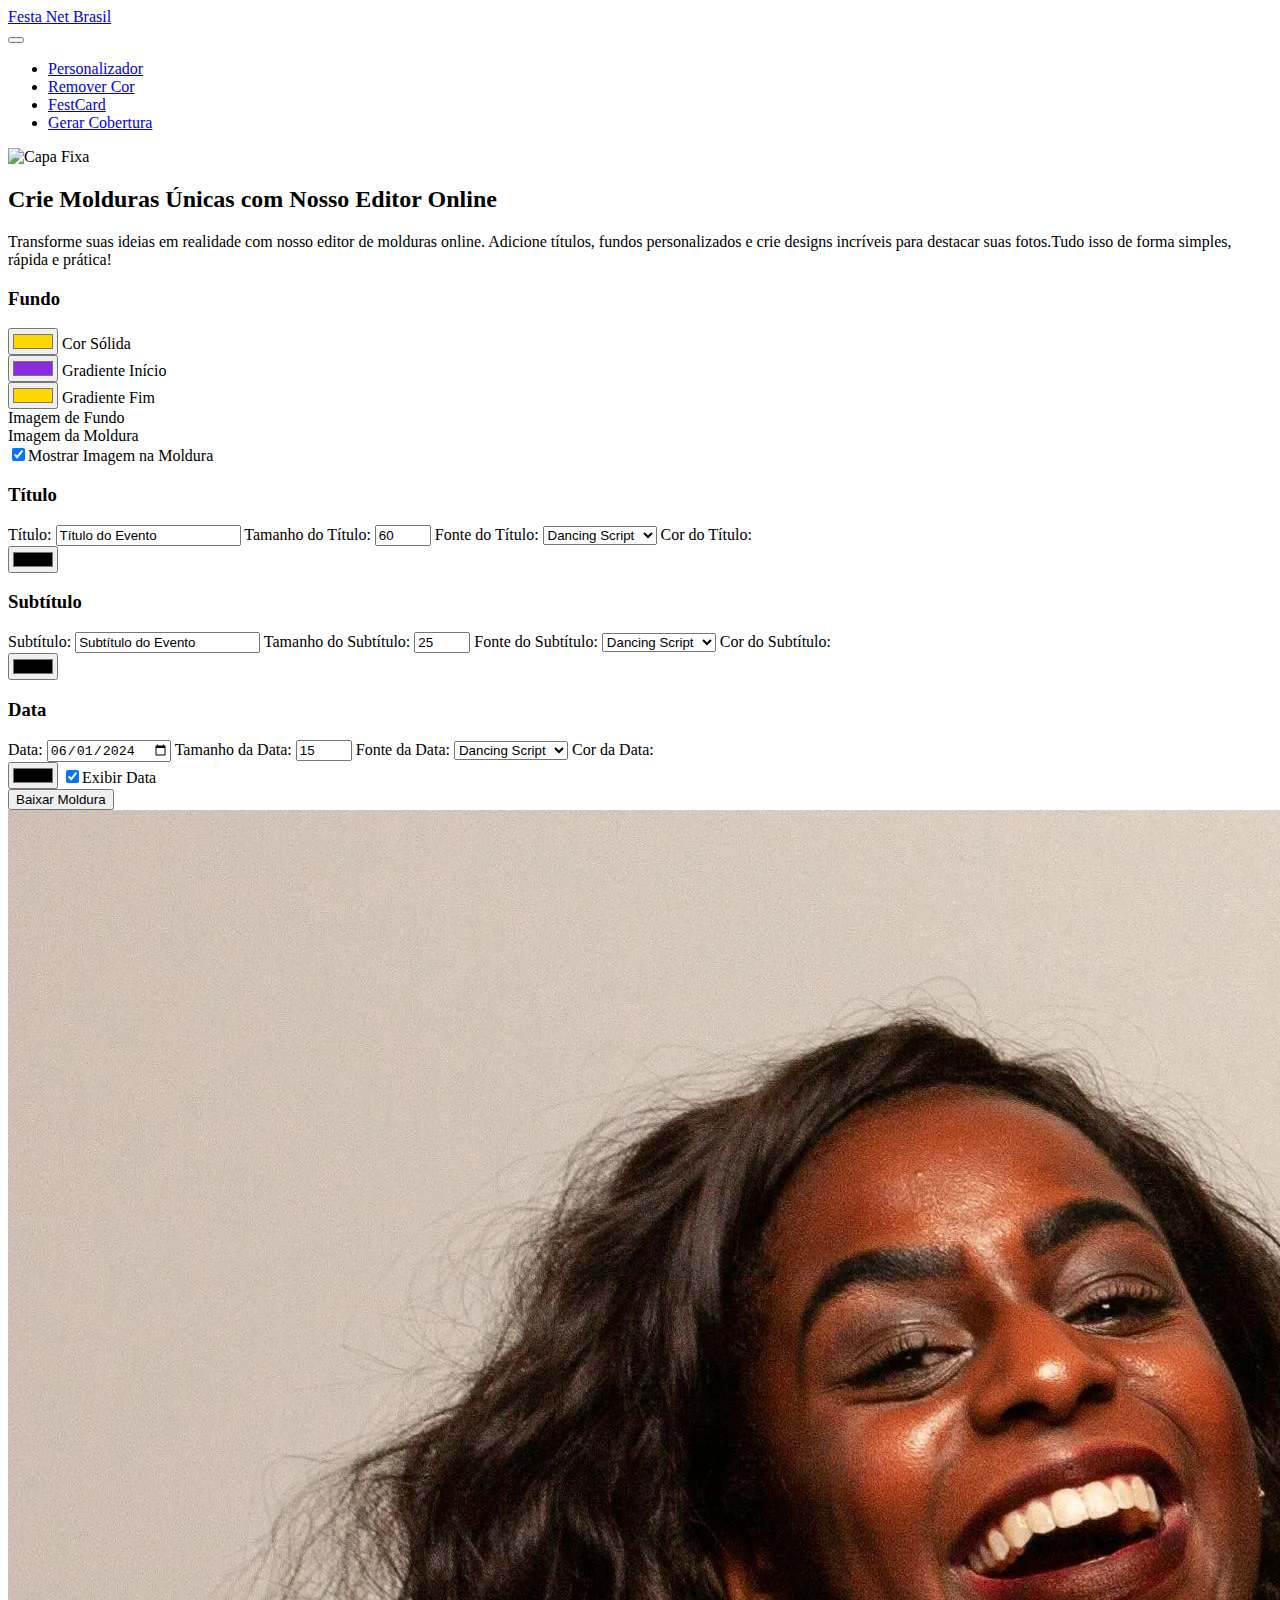
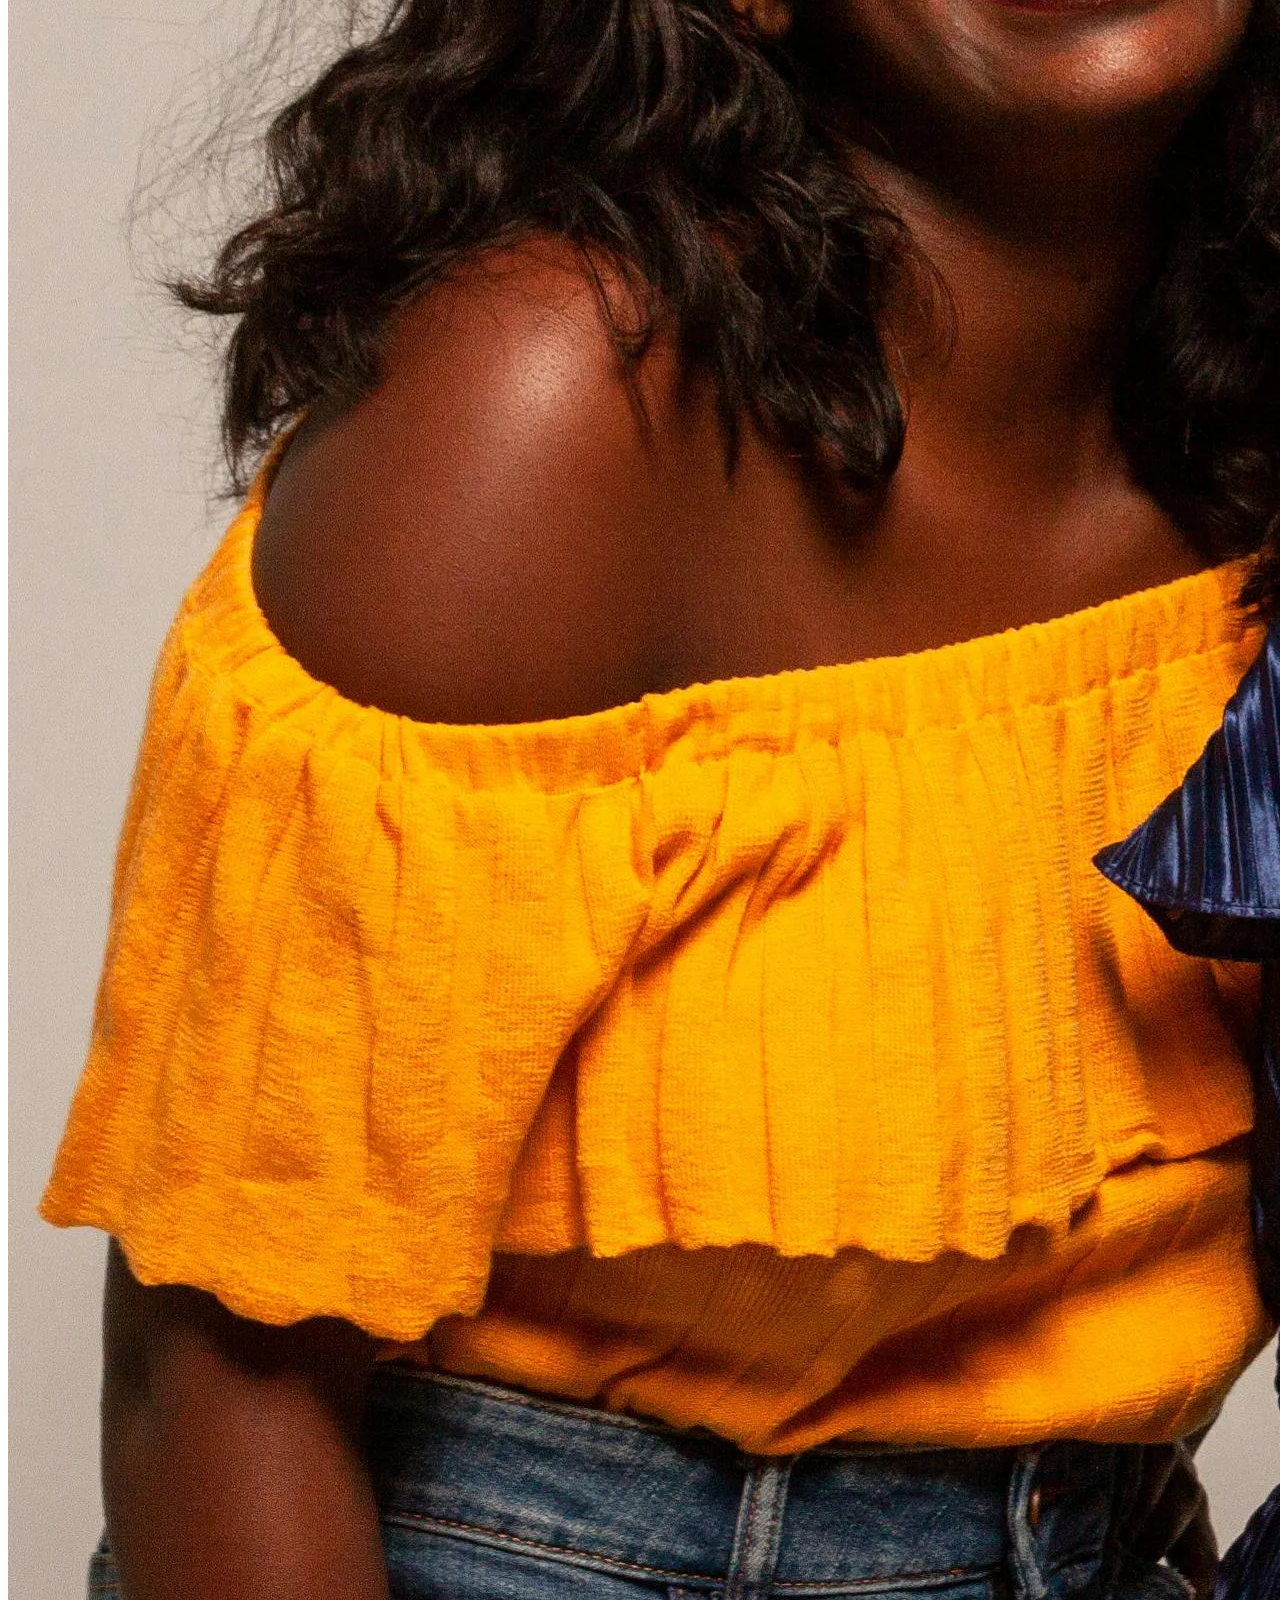
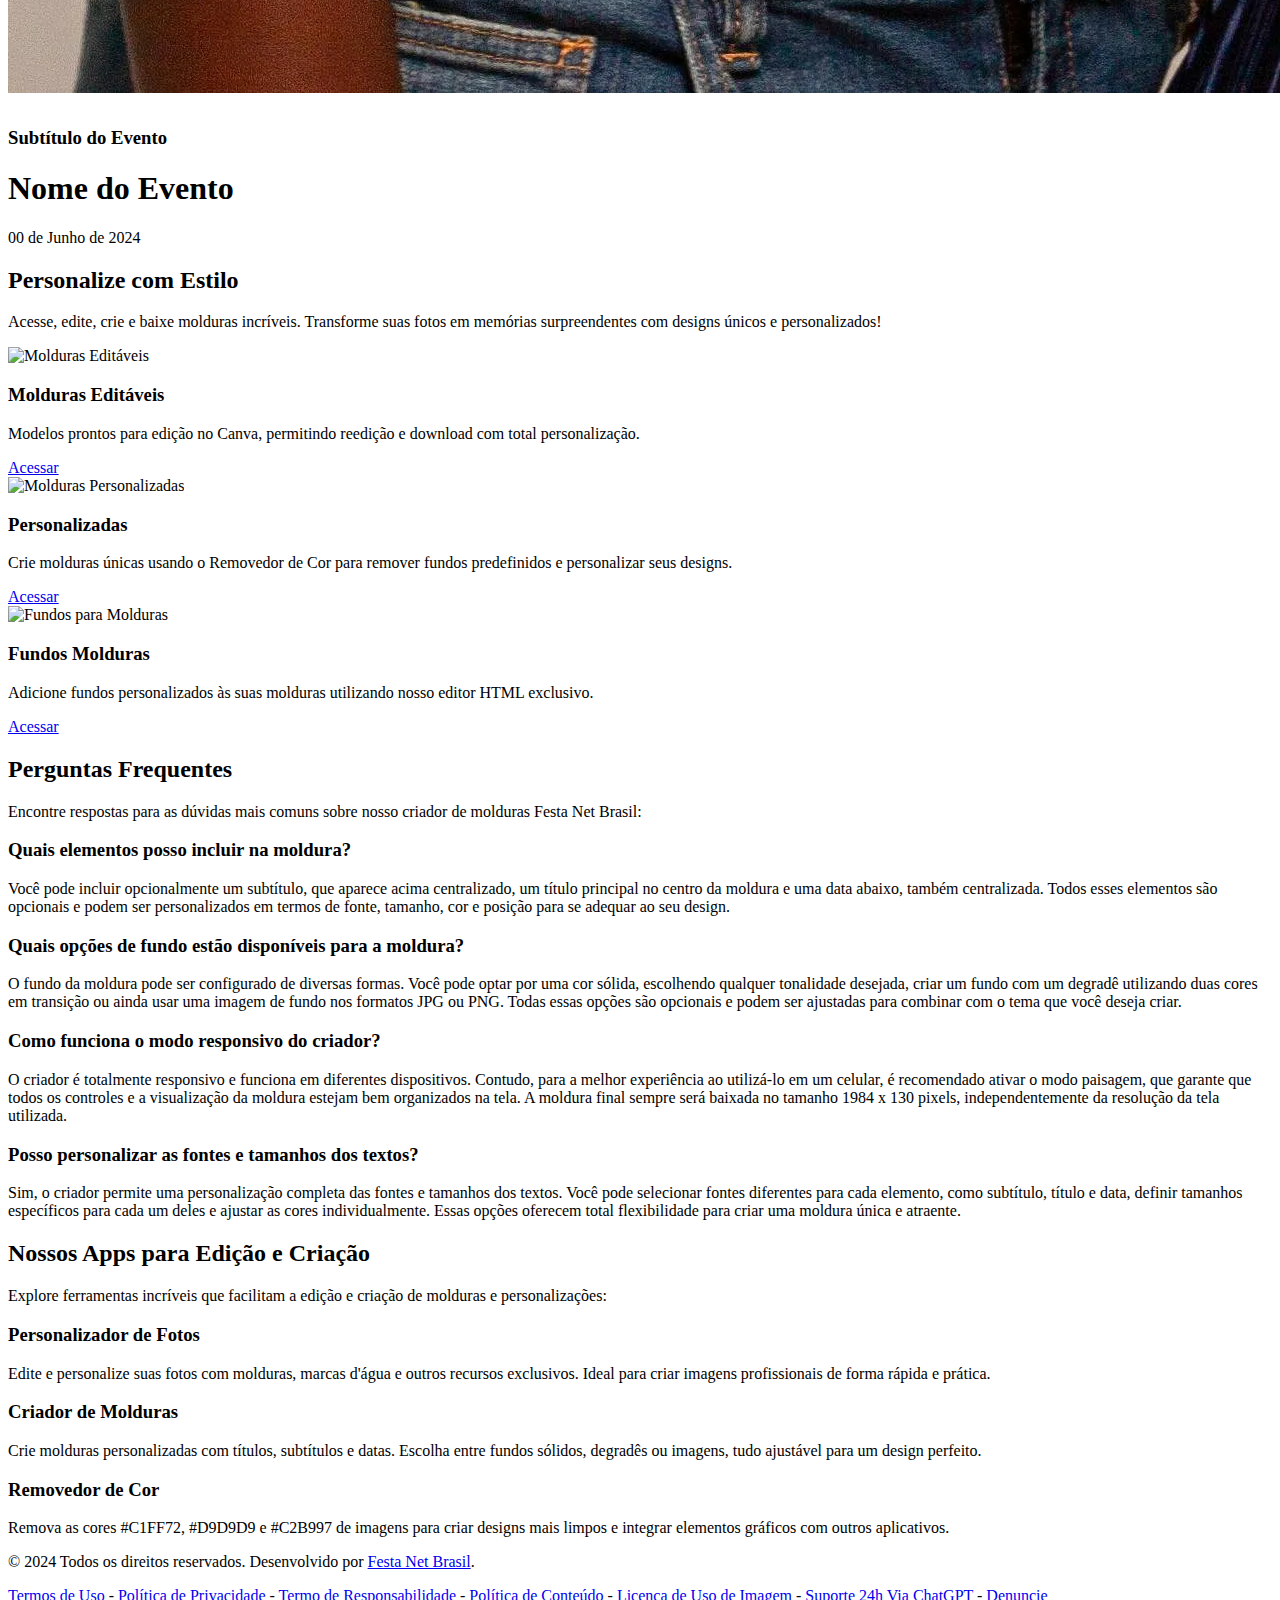
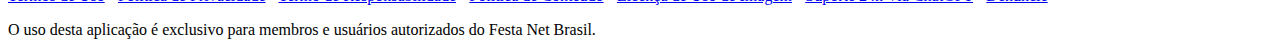
==== edit.html @ 69172cc8 "Add files via upload" ====
<!DOCTYPE html>
<html lang="en">
<head>
    <meta charset="UTF-8">
    <meta name="viewport" content="width=device-width, initial-scale=1">
    <title>Festa Net Brasil</title>
    
    <!-- Estilos Gerais e Globais -->
    <link rel="stylesheet" href="css/capafixa.css">
    <link rel="stylesheet" href="css/footer.css">
    <link rel="stylesheet" href="css/layout.css">
    <link rel="stylesheet" href="css/main.css">
    <link rel="stylesheet" href="css/navigation.css">
    <link rel="stylesheet" href="css/typography.css">
    <link rel="stylesheet" href="css/moldura.css">
    <link rel="stylesheet" href="css/controles.css">
    <link rel="stylesheet" href="css/coluna1.css">
    <link rel="stylesheet" href="css/coluna2-3.css">
    <link rel="stylesheet" href="css/imagem-nativa.css">
    <link rel="stylesheet" href="css/faq.css">
    <link rel="stylesheet" href="css/services.css">
    <link rel="stylesheet" href="css/special-offers.css">

    <!-- Importação das Fontes do Google Fonts -->
    <link href="https://fonts.googleapis.com/css2?family=Alex+Brush&family=Dancing+Script&family=Parisienne&family=Satisfy&display=swap" rel="stylesheet">

    <!-- Biblioteca de Lightbox -->
    <link rel="stylesheet" href="https://cdnjs.cloudflare.com/ajax/libs/lightbox2/2.11.3/css/lightbox.min.css">
</head>
<body>
    
    <!-- Navegação -->
    <section class="navigation">
        <div class="navigation-container">
            <div class="site-logo">
                <a href="https://www.festa.net.br/">Festa Net Brasil</a>
            </div>
            <button class="menu-toggle" aria-label="Abrir Menu">
                <span></span>
                <span></span>
                <span></span>
            </button>
            <nav class="menu-links">
                <ul>
                    <li><a href="./index.html">Personalizador</a></li>
                    <li><a href="./removedor.html">Remover Cor</a></li>
                    <li><a href="https://sou.festa.net.br/festcard" target="_blank">FestCard</a></li>
                    <li><a href="https://www.festa.net.br/p/verificador-de-senha.html?page=gerador" target="_blank">Gerar Cobertura</a></li>
                </ul>
            </nav>
        </div>
    </section>

    <!-- Capa Fixa -->
    <header class="header-capa">
        <img src="https://i.ibb.co/drd9JrK/fa-120525279.webp" alt="Capa Fixa">
    </header>

    <section class="special-offers">
        <div class="special-offers-header">
            <h2>Crie Molduras Únicas com Nosso Editor Online</h2>
            <p>Transforme suas ideias em realidade com nosso editor de molduras online. Adicione títulos, fundos personalizados e crie designs incríveis para destacar suas fotos.Tudo isso de forma simples, rápida e prática!</p>
        </div>

    <div class="controls-panel">
        <!-- Coluna Fundo -->
        <div class="column">
            <h3>Fundo</h3>
            <!-- Cor Sólida -->
            <div class="color-preview-container">
                <div id="solid-color-preview" class="color-preview"></div>
                <input type="color" id="solid-color" name="solid-color" value="#FFD700">
                <label for="solid-color">Cor Sólida</label>
            </div>
    
            <!-- Gradiente Início -->
            <div class="color-preview-container">
                <div class="color-preview" id="gradient-start-preview" title="Gradiente Início"></div>
                <input type="color" id="gradient-start" name="gradient-start" value="#8A2BE2">
                <label for="gradient-start">Gradiente Início</label>
            </div>
    
            <!-- Gradiente Fim -->
            <div class="color-preview-container">
                <div class="color-preview" id="gradient-end-preview" title="Gradiente Fim"></div>
                <input type="color" id="gradient-end" name="gradient-end" value="#FFD700">
                <label for="gradient-end">Gradiente Fim</label>
            </div>
    
            <!-- Imagem de Fundo -->
            <div class="color-preview-container">
                <div class="color-preview" id="image-preview" title="Imagem de Fundo"></div>
                <input type="file" id="upload-image" name="upload-image" accept="image/*" style="display: none;">
                <label for="upload-image">Imagem de Fundo</label>
            </div>

            <!-- Imagem da Moldura -->
            <div class="color-preview-container">
                <div id="native-image-preview" class="color-preview" style="background-image: url('moldura.webp'); background-size: cover;"></div>
                <input type="file" id="upload-native-image" name="upload-native-image" accept="image/*" style="display: none;">
                <label for="upload-native-image">Imagem da Moldura</label>
            </div>

            <!-- Controle para Exibir/Ocultar a Imagem da Moldura -->
            <div class="color-preview-container">
                <label><input type="checkbox" id="toggle-native-image" checked>Mostrar Imagem na Moldura</label>
            </div>
        </div>
    
        <!-- Coluna Título -->
        <div class="column">
            <h3>Título</h3>
            <label for="event-title">Título:</label>
            <input type="text" id="event-title" name="event-title" value="Título do Evento" placeholder="Digite o título">
            <label for="title-font-size">Tamanho do Título:</label>
            <input type="number" id="title-font-size" name="title-font-size" min="12" max="72" value="60">
            <label for="title-font-selector">Fonte do Título:</label>
            <select id="title-font-selector" name="title-font-selector">
                <option value="'Dancing Script', cursive">Dancing Script</option>
                <option value="'Alex Brush', cursive">Alex Brush</option>
                <option value="'Parisienne', cursive">Parisienne</option>
                <option value="'Allura', cursive">Allura</option>
                <option value="'Satisfy', cursive">Satisfy</option>
                <option value="'Montserrat', sans-serif">Montserrat</option>
                <option value="'Poppins', sans-serif">Poppins</option>
                <option value="'Playfair Display', serif">Playfair Display</option>
                <option value="'Oswald', sans-serif">Oswald</option>
                <option value="'Lora', serif">Lora</option>
            </select>
            <label for="title-font-color">Cor do Título:</label>
            <div class="color-preview-container">
                <div id="title-font-color-preview" class="color-preview" style="background-color: #000;"></div>
                <input type="color" id="title-font-color" name="title-font-color" value="#000000">
            </div>
        </div>
        
        <!-- Coluna Subtítulo -->
        <div class="column">
            <h3>Subtítulo</h3>
            <label for="event-subtitle">Subtítulo:</label>
            <input type="text" id="event-subtitle" name="event-subtitle" value="Subtítulo do Evento" placeholder="Digite o subtítulo">
            <label for="subtitle-font-size">Tamanho do Subtítulo:</label>
            <input type="number" id="subtitle-font-size" name="subtitle-font-size" min="12" max="72" value="25">
            <label for="subtitle-font-selector">Fonte do Subtítulo:</label>
            <select id="subtitle-font-selector" name="subtitle-font-selector">
                <option value="'Dancing Script', cursive">Dancing Script</option>
                <option value="'Alex Brush', cursive">Alex Brush</option>
                <option value="'Parisienne', cursive">Parisienne</option>
                <option value="'Allura', cursive">Allura</option>
                <option value="'Satisfy', cursive">Satisfy</option>
                <option value="'Montserrat', sans-serif">Montserrat</option>
                <option value="'Poppins', sans-serif">Poppins</option>
                <option value="'Playfair Display', serif">Playfair Display</option>
                <option value="'Oswald', sans-serif">Oswald</option>
                <option value="'Lora', serif">Lora</option>
            </select>
            <label for="subtitle-font-color">Cor do Subtítulo:</label>
            <div class="color-preview-container">
                <div id="subtitle-font-color-preview" class="color-preview" style="background-color: #000;"></div>
                <input type="color" id="subtitle-font-color" name="subtitle-font-color" value="#000000">
            </div>
        </div>
        
        <!-- Coluna Data -->
        <div class="column">
            <h3>Data</h3>
            <label for="event-date">Data:</label>
            <input type="date" id="event-date" name="event-date" value="2024-06-01">
            <label for="date-font-size">Tamanho da Data:</label>
            <input type="number" id="date-font-size" name="date-font-size" min="12" max="72" value="15">
            <label for="date-font-selector">Fonte da Data:</label>
            <select id="date-font-selector" name="date-font-selector">
                <option value="'Dancing Script', cursive">Dancing Script</option>
                <option value="'Alex Brush', cursive">Alex Brush</option>
                <option value="'Parisienne', cursive">Parisienne</option>
                <option value="'Allura', cursive">Allura</option>
                <option value="'Satisfy', cursive">Satisfy</option>
                <option value="'Montserrat', sans-serif">Montserrat</option>
                <option value="'Poppins', sans-serif">Poppins</option>
                <option value="'Playfair Display', serif">Playfair Display</option>
                <option value="'Oswald', sans-serif">Oswald</option>
                <option value="'Lora', serif">Lora</option>
            </select>
            <label for="date-font-color">Cor da Data:</label>
            <div class="color-preview-container">
                <div id="date-font-color-preview" class="color-preview" style="background-color: #000;"></div>
                <input type="color" id="date-font-color" name="date-font-color" value="#000000">
                <label>
                    <input type="checkbox" id="toggle-date" checked>Exibir Data
                </label>
            </div>
        </div>
    </div>    
        
        <!-- Botão de Download -->
        <div class="download-container">
            <button type="button" id="download-btn">Baixar Moldura</button>
        </div>

        <div class="native-image-container">
            <img src="moldura.webp" alt="Imagem Nativa" class="native-image" id="native-image">
        </div>        
        
        <!-- Parte Inferior: Moldura -->
        <div class="preview-panel" style="margin-top: 30px;">
            <div class="moldura-container">
                <div class="moldura" id="dynamic-moldura">
                    <h3 id="dynamic-subtitle">Subtítulo do Evento</h3>
                    <h1 id="dynamic-title">Nome do Evento</h1>
                    <p id="dynamic-date">00 de Junho de 2024</p>
                </div>
            </div>
        </div>

        <section class="special-offers">
            <div class="special-offers-header">
                <h2>Personalize com Estilo</h2>
                <p>Acesse, edite, crie e baixe molduras incríveis. Transforme suas fotos em memórias surpreendentes com designs únicos e personalizados!</p>
            </div>
            <div class="special-offer-items">
                <div class="special-offer">
                    <img src="https://i.ibb.co/4TyqbZn/fa-170607182.webp" alt="Molduras Editáveis">
                    <h3>Molduras Editáveis</h3>
                    <p>Modelos prontos para edição no Canva, permitindo reedição e download com total personalização.</p>
                    <a href="https://www.canva.com/design/DAGF5m9uFSQ/pjjvFkaHg8hkgKW2sQWOKA/view?utm_content=DAGF5m9uFSQ&utm_campaign=designshare&utm_medium=link&utm_source=publishsharelink&mode=preview" class="offer-button">Acessar</a>
                </div>
                <div class="special-offer">
                    <img src="https://i.ibb.co/YtqgYrv/fa-170611398.webp" alt="Molduras Personalizadas">
                    <h3>Personalizadas</h3>
                    <p>Crie molduras únicas usando o Removedor de Cor para remover fundos predefinidos e personalizar seus designs.</p>
                    <a href="https://www.canva.com/design/DAGK12uewjc/fevHCaWdQnNEx6gf5H85aA/view?utm_content=DAGK12uewjc&utm_campaign=designshare&utm_medium=link&utm_source=publishsharelink&mode=preview" class="offer-button">Acessar</a>
                </div>
                <div class="special-offer">
                    <img src="https://i.ibb.co/SJs0fMt/fa-170614975.webp" alt="Fundos para Molduras">
                    <h3>Fundos Molduras</h3>
                    <p>Adicione fundos personalizados às suas molduras utilizando nosso editor HTML exclusivo.</p>
                    <a href="https://www.canva.com/design/DAGX3izfKsM/8Q1SQljg3qsm9F-Y11OkKQ/view?utm_content=DAGX3izfKsM&utm_campaign=designshare&utm_medium=link&utm_source=publishsharelink&mode=preview" class="offer-button">Acessar</a>
                </div>
            </div>
        </section>                

        <div class="faq-section">
            <section class="faq">
                <div class="faq-header">
                    <h2>Perguntas Frequentes</h2>
                    <p>Encontre respostas para as dúvidas mais comuns sobre nosso criador de molduras Festa Net Brasil:</p>
                </div>
                <div class="faq-items">
                    <div class="faq-item">
                        <h3>Quais elementos posso incluir na moldura?</h3>
                        <p>Você pode incluir opcionalmente um subtítulo, que aparece acima centralizado, um título principal no centro da moldura e uma data abaixo, também centralizada. Todos esses elementos são opcionais e podem ser personalizados em termos de fonte, tamanho, cor e posição para se adequar ao seu design.</p>
                    </div>
                    <div class="faq-item">
                        <h3>Quais opções de fundo estão disponíveis para a moldura?</h3>
                        <p>O fundo da moldura pode ser configurado de diversas formas. Você pode optar por uma cor sólida, escolhendo qualquer tonalidade desejada, criar um fundo com um degradê utilizando duas cores em transição ou ainda usar uma imagem de fundo nos formatos JPG ou PNG. Todas essas opções são opcionais e podem ser ajustadas para combinar com o tema que você deseja criar.</p>
                    </div>
                    <div class="faq-item">
                        <h3>Como funciona o modo responsivo do criador?</h3>
                        <p>O criador é totalmente responsivo e funciona em diferentes dispositivos. Contudo, para a melhor experiência ao utilizá-lo em um celular, é recomendado ativar o modo paisagem, que garante que todos os controles e a visualização da moldura estejam bem organizados na tela. A moldura final sempre será baixada no tamanho 1984 x 130 pixels, independentemente da resolução da tela utilizada.</p>
                    </div>
                    <div class="faq-item">
                        <h3>Posso personalizar as fontes e tamanhos dos textos?</h3>
                        <p>Sim, o criador permite uma personalização completa das fontes e tamanhos dos textos. Você pode selecionar fontes diferentes para cada elemento, como subtítulo, título e data, definir tamanhos específicos para cada um deles e ajustar as cores individualmente. Essas opções oferecem total flexibilidade para criar uma moldura única e atraente.</p>
                    </div>
                </div>
            </section>
        </div>
        
        <div class="services-section">
            <section class="services">
                <div class="services-header">
                    <h2>Nossos Apps para Edição e Criação</h2>
                    <p>Explore ferramentas incríveis que facilitam a edição e criação de molduras e personalizações:</p>
                </div>
                <div class="service-items">
                    <div class="service">
                        <h3>Personalizador de Fotos</h3>
                        <p>Edite e personalize suas fotos com molduras, marcas d'água e outros recursos exclusivos. Ideal para criar imagens profissionais de forma rápida e prática.</p>
                    </div>
                    <div class="service">
                        <h3>Criador de Molduras</h3>
                        <p>Crie molduras personalizadas com títulos, subtítulos e datas. Escolha entre fundos sólidos, degradês ou imagens, tudo ajustável para um design perfeito.</p>
                    </div>
                    <div class="service">
                        <h3>Removedor de Cor</h3>
                        <p>Remova as cores #C1FF72, #D9D9D9 e #C2B997 de imagens para criar designs mais limpos e integrar elementos gráficos com outros aplicativos.</p>
                    </div>
                </div>
            </section>
        </div>
    
    <!-- Rodapé -->
    <footer>
        <p>&copy; 2024 Todos os direitos reservados. Desenvolvido por <a href="https://www.festa.net.br/">Festa Net Brasil</a>.</p>
        <p>
            <a href="https://www.festa.net.br/p/termos-de-uso-festa-net-brasil.html">Termos de Uso</a> - 
            <a href="https://www.festa.net.br/p/politica-de-privacidade-festa-net-brasil.html">Política de Privacidade</a> - 
            <a href="https://www.festa.net.br/p/termo-de-responsabilidade-postagens-de.html">Termo de Responsabilidade</a> - 
            <a href="https://www.festa.net.br/p/politica-de-conteudo-da-festa-net-brasil.html">Política de Conteúdo</a> - 
            <a href="https://www.festa.net.br/p/licenca-de-uso-de-imagem-festa-net.html">Licença de Uso de Imagem</a> - 
            <a href="https://chatgpt.com/g/g-glbFicnV7-suporte-festa-net-brasil">Suporte 24h Via ChatGPT</a> - 
            <a href="https://sou.festa.net.br/denuncie">Denuncie</a>
        </p>
        <p>O uso desta aplicação é exclusivo para membros e usuários autorizados do Festa Net Brasil.</p>
    </footer>
    
    <!-- Scripts -->
    <script src="https://cdnjs.cloudflare.com/ajax/libs/html2canvas/1.4.1/html2canvas.min.js"></script>
    <script src="https://cdnjs.cloudflare.com/ajax/libs/lightbox2/2.11.3/js/lightbox-plus-jquery.min.js"></script>
    <script src="js/navigation.js" defer></script>
    <script src="js/session-manager.js" defer></script>
    <script src="js/coluna1-controls.js" defer></script>
    <script src="js/coluna2-3-controls.js" defer></script>
    <script src="js/faq.js"></script>
</body>
</html>
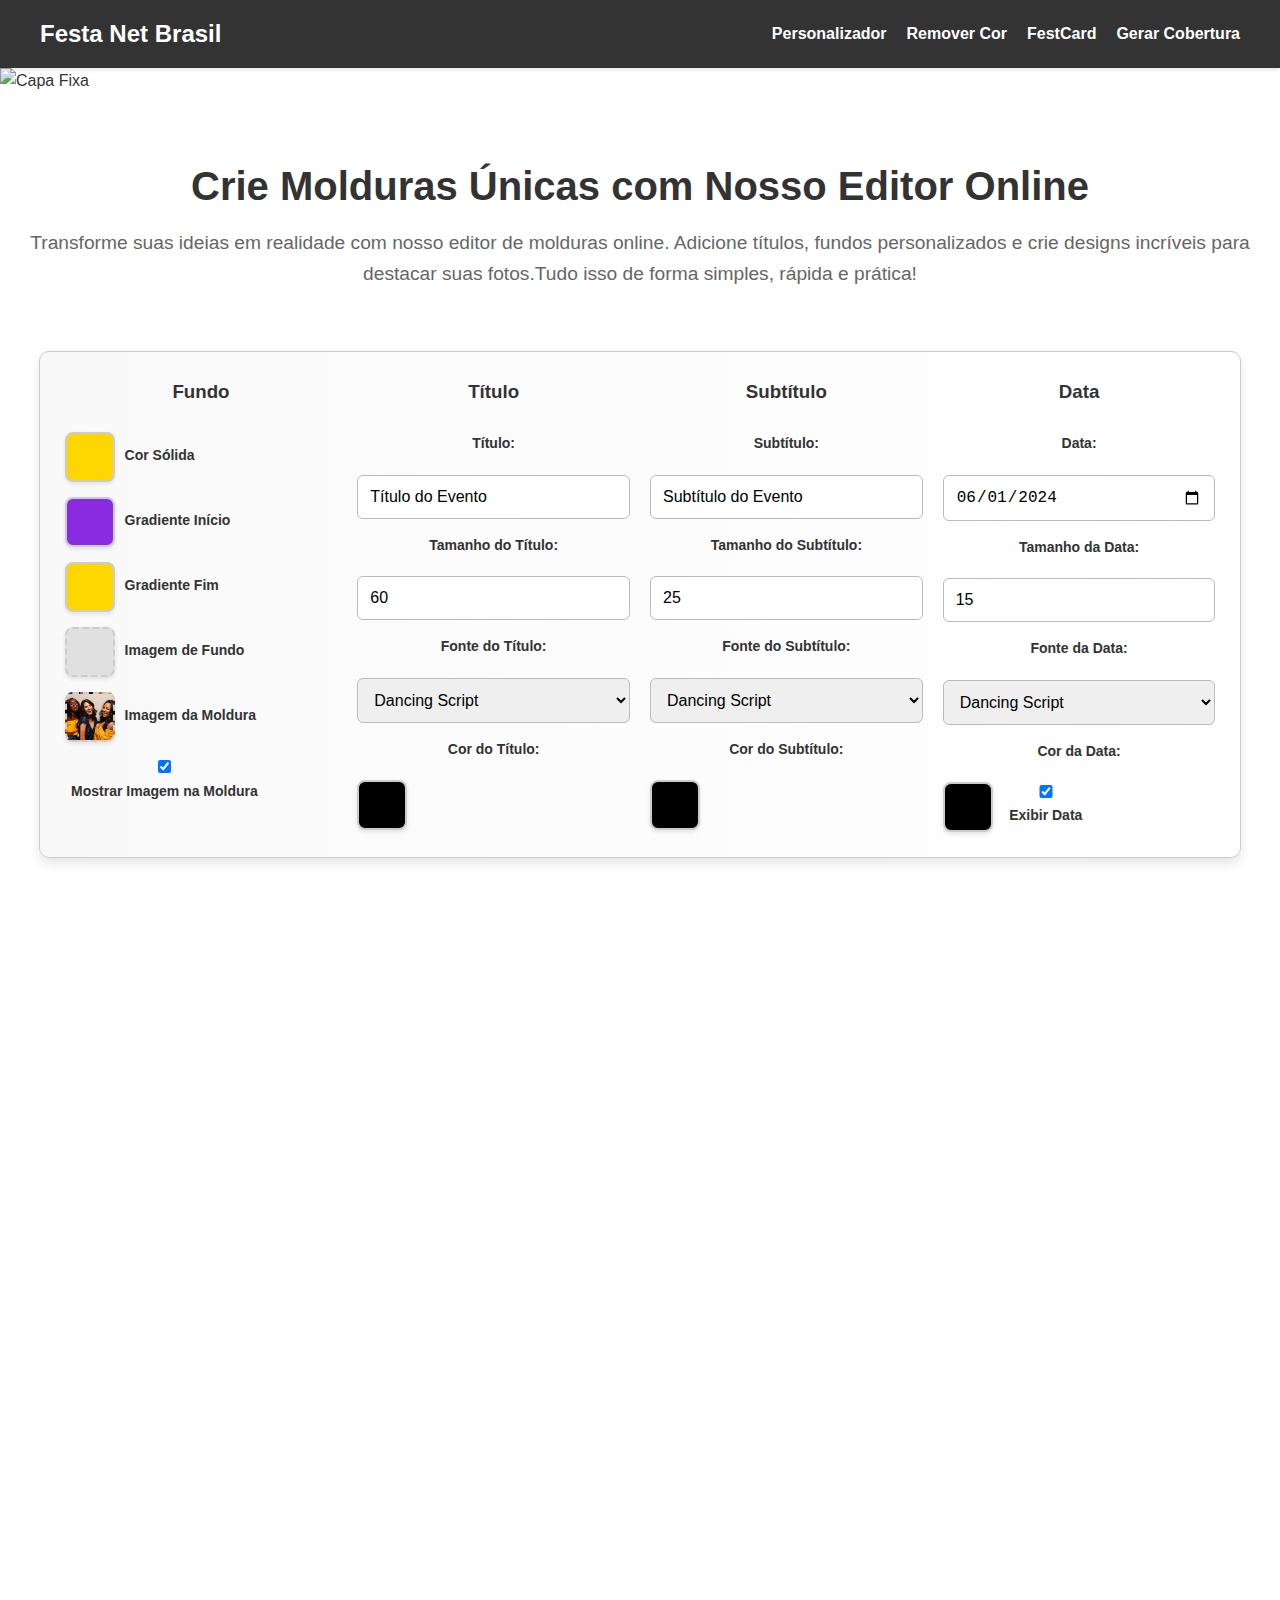
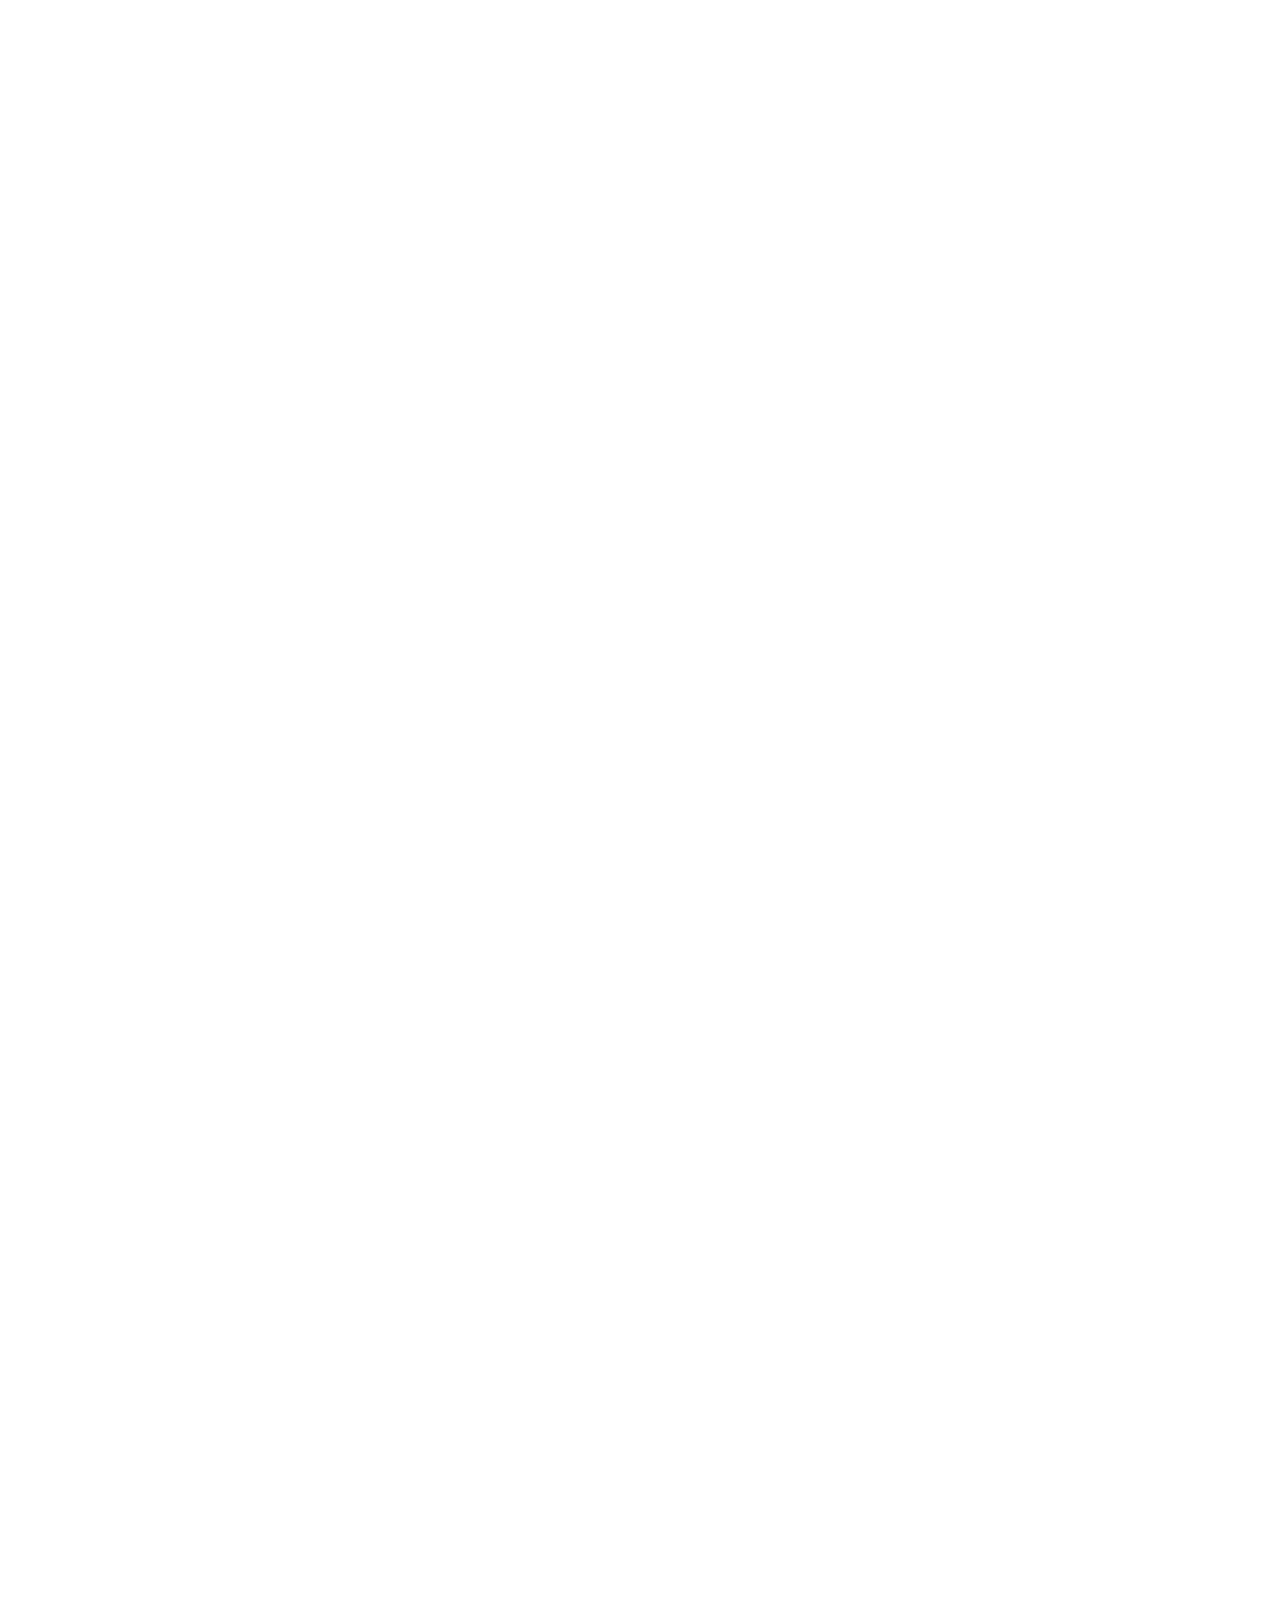
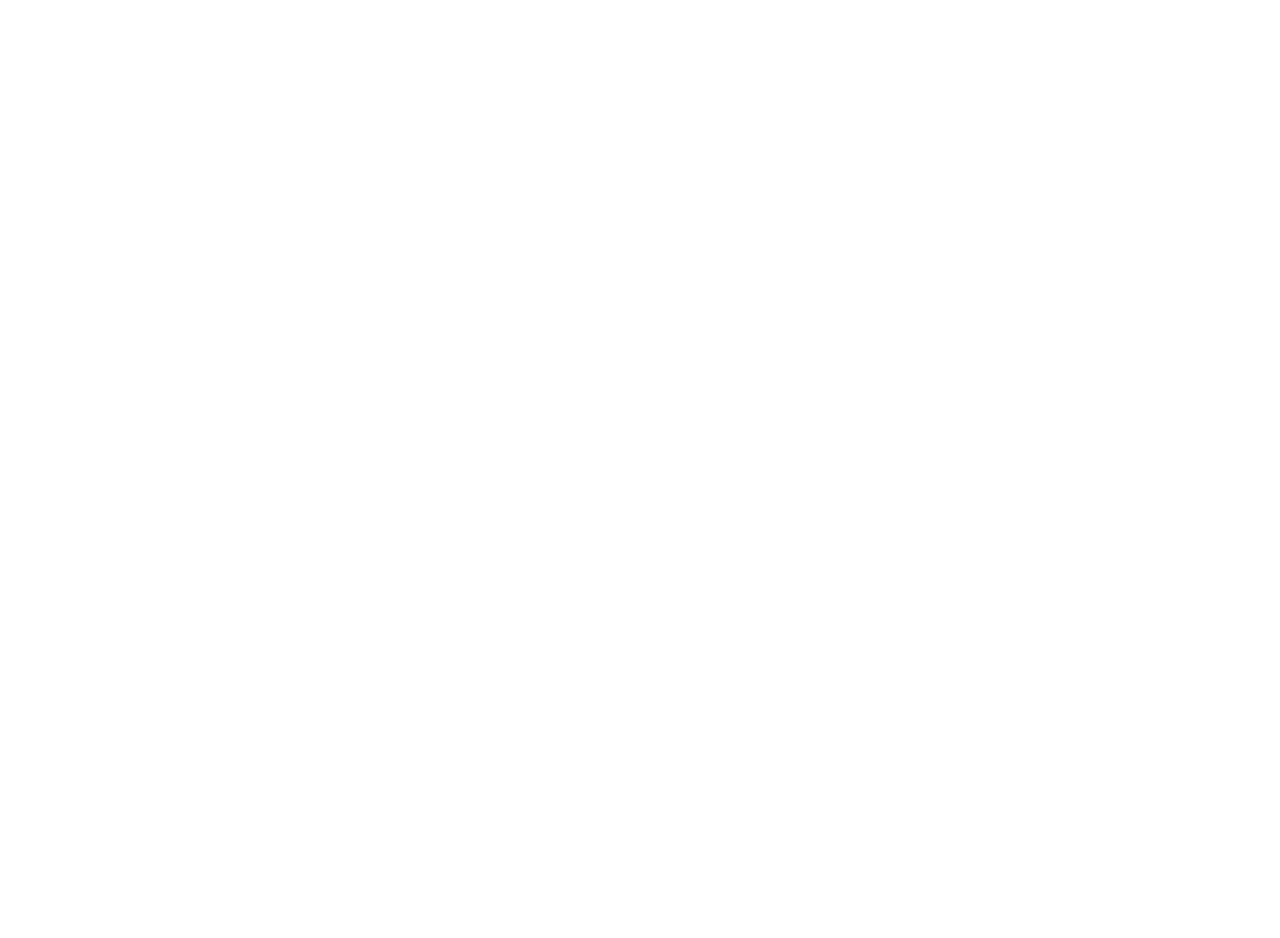
==== commit 5afa3c81: "Add files via upload" ====
--- a/edit.html
+++ b/edit.html
@@ -45,7 +45,7 @@
                     <li><a href="./index.html">Personalizador</a></li>
                     <li><a href="./removedor.html">Remover Cor</a></li>
                     <li><a href="https://sou.festa.net.br/festcard" target="_blank">FestCard</a></li>
-                    <li><a href="https://www.festa.net.br/p/verificador-de-senha.html?page=gerador" target="_blank">Gerar Cobertura</a></li>
+                    <li><a href="https://app.festa.net.br/gerador/" target="_blank">Gerar Cobertura</a></li>
                 </ul>
             </nav>
         </div>
--- a/css/capafixa.css
+++ b/css/capafixa.css
@@ -0,0 +1,30 @@
+/* Capa Fixa */
+.header-capa {
+    position: relative;
+    width: 100%; /* Ocupa 100% da largura disponível */
+    height: auto; /* Ajusta a altura de forma proporcional */
+    overflow: hidden; /* Garante que o conteúdo não ultrapasse o container */
+    margin: 0; /* Remove margens adicionais */
+    padding: 0; /* Remove preenchimentos adicionais */
+}
+
+.header-capa img {
+    width: 100%; /* Ajusta a largura da imagem ao container */
+    height: auto; /* Mantém a proporção da imagem */
+    object-fit: cover; /* Preenche o container mantendo as proporções */
+    object-position: center; /* Centraliza a imagem */
+    display: block; /* Remove espaços extras causados pelo inline-block */
+}
+
+/* Responsividade */
+@media (max-width: 768px) {
+    .header-capa {
+        height: auto; /* Permite que a altura seja ajustada automaticamente */
+    }
+
+    .header-capa img {
+        width: 100%; /* Ajusta a largura da imagem ao container */
+        height: auto; /* Mantém as proporções em telas menores */
+        object-fit: cover; /* Garante que a imagem preencha o container */
+    }
+}--- a/css/footer.css
+++ b/css/footer.css
@@ -0,0 +1,28 @@
+footer {
+    background: #333;
+    color: #fff;
+    text-align: center;
+    padding: 20px;
+    margin-top: auto;
+}
+
+footer p {
+    font-size: 0.9em;
+}
+
+/* Link style */
+footer a {
+    color: #d9d9d9; /* Icy white color */
+    text-decoration: none;
+}
+
+/* Responsividade */
+@media (max-width: 768px) {
+    footer {
+        padding: 15px;
+    }
+
+    footer p {
+        font-size: 0.8em;
+    }
+}--- a/css/layout.css
+++ b/css/layout.css
@@ -0,0 +1,25 @@
+/* Sistema de Grid Global */
+.container {
+    display: flex;
+    flex-wrap: wrap; /* Permite quebra de linha */
+    justify-content: space-between;
+    gap: 20px;
+}
+
+.row {
+    display: flex;
+    flex-wrap: wrap;
+    gap: 20px;
+    justify-content: space-between;
+}
+
+.col {
+    flex: 1 1 calc(33.333% - 20px); /* 3 colunas por linha */
+    box-sizing: border-box;
+}
+
+/* Espaço adicional para sessões, se necessário */
+body {
+    margin: 0; /* Remove margens automáticas */
+    padding: 0; /* Remove padding adicional */
+}
--- a/css/main.css
+++ b/css/main.css
@@ -0,0 +1,35 @@
+/* Reset de Margens e Configuração Global */
+* {
+    margin: 0;
+    padding: 0;
+    box-sizing: border-box; /* Inclui borda e padding no tamanho total */
+}
+
+html, body {
+    overflow-x: hidden; /* Impede deslocamento horizontal */
+    width: 100%;
+    height: 100%;
+    font-family: 'Montserrat', sans-serif;
+    color: #333;
+}
+
+/* Footer Global */
+footer {
+    background: #333;
+    color: #fff;
+    text-align: center;
+    padding: 15px 20px;
+    margin-top: 20px;
+    font-size: 0.9em;
+}
+
+footer p {
+    margin: 0;
+}
+
+/* Responsividade */
+@media (max-width: 480px) {
+    footer p {
+        font-size: 0.8em; /* Texto menor no rodapé */
+    }
+}
--- a/css/navigation.css
+++ b/css/navigation.css
@@ -0,0 +1,163 @@
+/* Estilo da NavegaÃ§Ã£o */
+.navigation {
+    background: #333; /* Cor de fundo escura */
+    color: #fff; /* Texto branco */
+    padding: 15px 20px; /* EspaÃ§amento interno */
+    box-shadow: 0 2px 4px rgba(0, 0, 0, 0.1); /* Adiciona uma sombra sutil */
+    width: 100%; /* Ocupa toda a largura da tela */
+    position: relative;
+    z-index: 1000; /* Garante que estÃ¡ acima de outros elementos */
+}
+
+/* Container Principal */
+.navigation-container {
+    display: flex;
+    justify-content: space-between; /* EspaÃ§o entre logo e menu */
+    align-items: center;
+    max-width: 1200px;
+    margin: 0 auto;
+}
+
+/* Logo do Site */
+.site-logo a {
+    font-size: 1.5rem;
+    font-weight: bold;
+    color: #fff;
+    text-decoration: none;
+    transition: color 0.3s ease;
+    display: flex;
+    align-items: center;
+}
+
+/* Logo como imagem */
+.site-logo a img {
+    max-height: 50px;
+    margin-right: 10px;
+    display: block;
+}
+
+/* TÃ­tulo substituto para logo */
+.site-logo a span {
+    display: none; /* Oculto por padrÃ£o */
+    font-size: 1.2rem;
+    font-weight: bold;
+    color: #fff;
+}
+
+/* Exibe o tÃ­tulo caso a logo esteja oculta */
+.site-logo a.no-logo img {
+    display: none; /* Oculta a imagem da logo */
+}
+
+.site-logo a.no-logo span {
+    display: block; /* Exibe o tÃ­tulo */
+}
+
+/* Hover na logo */
+.site-logo a:hover {
+    color: #2575fc; /* Cor ao passar o mouse */
+}
+
+/* Menu Links */
+.menu-links {
+    display: flex; /* Links em linha */
+    list-style: none;
+    gap: 20px; /* EspaÃ§amento entre os itens */
+}
+
+.menu-links ul {
+    display: flex; /* Links em linha */
+    gap: 20px; /* EspaÃ§amento entre os itens */
+    padding: 0;
+    margin: 0;
+    list-style: none; /* Remove os marcadores de lista */
+}
+
+.menu-links ul li {
+    margin: 0; /* Remove margens padrÃ£o */
+}
+
+.menu-links ul li a {
+    font-size: 1rem;
+    color: #fff;
+    text-decoration: none;
+    font-weight: 600;
+    transition: color 0.3s ease;
+}
+
+.menu-links ul li a:hover {
+    color: #2575fc; /* Cor ao passar o mouse */
+}
+
+/* Ãcone Hamburguer */
+.menu-toggle {
+    display: none; /* Oculta em telas grandes */
+    flex-direction: column;
+    justify-content: space-around;
+    width: 30px;
+    height: 20px;
+    background: none;
+    border: none;
+    cursor: pointer;
+    z-index: 1100;
+}
+
+.menu-toggle span {
+    display: block;
+    width: 100%;
+    height: 3px;
+    background: #fff;
+    border-radius: 2px;
+    transition: transform 0.3s ease, background 0.3s ease;
+}
+
+/* Responsividade */
+@media (max-width: 768px) {
+    /* Mostra o Ã­cone hamburguer */
+    .menu-toggle {
+        display: flex;
+    }
+
+    /* Oculta os links por padrÃ£o */
+    .menu-links {
+        display: none;
+        position: absolute;
+        top: 100%;
+        right: 0;
+        background: #333;
+        box-shadow: 0 4px 6px rgba(0, 0, 0, 0.2);
+        width: 100%;
+        flex-direction: column; /* Coluna no responsivo */
+        gap: 15px; /* EspaÃ§amento entre os itens */
+        padding: 20px;
+    }
+
+    .menu-links.active {
+        display: flex;
+    }
+
+    /* Links alinhados Ã  esquerda no responsivo */
+    .menu-links ul {
+        flex-direction: column;
+        text-align: left;
+    }
+
+    .menu-links ul li a {
+        text-align: left;
+    }
+
+    /* Tamanho reduzido para logo e tÃ­tulo no responsivo */
+    .site-logo a img {
+        max-height: 40px; /* Reduz tamanho da imagem */
+    }
+
+    .site-logo a span {
+        font-size: 1rem; /* Reduz tamanho do texto */
+    }
+}
+
+@media (max-width: 480px) {
+    .navigation .site-logo a {
+        font-size: 1rem; /* Reduz o tamanho da fonte */
+    }
+}--- a/css/typography.css
+++ b/css/typography.css
@@ -0,0 +1,46 @@
+/* Tipografia Global */
+body {
+    font-size: 16px; /* Tamanho base */
+    line-height: 1.6;
+}
+
+h1, h2, h3, h4, h5, h6 {
+    margin: 0 0 10px;
+    font-weight: 700;
+}
+
+p {
+    margin: 0 0 20px;
+    font-weight: 400;
+}
+
+/* Tipografia Responsiva */
+@media (max-width: 768px) {
+    h1 {
+        font-size: 2em; /* 32px */
+    }
+    h2 {
+        font-size: 1.75em; /* 28px */
+    }
+    h3 {
+        font-size: 1.5em; /* 24px */
+    }
+    body {
+        font-size: 15px; /* Texto ligeiramente menor */
+    }
+}
+
+@media (max-width: 480px) {
+    h1 {
+        font-size: 1.8em; /* 29px */
+    }
+    h2 {
+        font-size: 1.5em; /* 24px */
+    }
+    h3 {
+        font-size: 1.25em; /* 20px */
+    }
+    body {
+        font-size: 14px; /* Texto ainda menor para telas pequenas */
+    }
+}
--- a/css/moldura.css
+++ b/css/moldura.css
@@ -0,0 +1,125 @@
+#custom-moldura {
+    padding: 0 40px; /* Espaçamento interno da sessão */
+    box-sizing: border-box; /* Inclui padding nas dimensões totais */
+    max-width: 100%; /* Evita que a sessão ultrapasse o viewport */
+}
+
+.preview-panel {
+    display: flex;
+    justify-content: center;
+    align-items: center;
+    padding: 20px; /* Espaçamento ao redor da pré-visualização */
+    box-sizing: border-box;
+    max-width: 100%; /* Evita que a pré-visualização ultrapasse o viewport */
+}
+
+.moldura-container {
+    margin: 0 auto; /* Centraliza horizontalmente */
+    width: auto; /* Ajusta a largura automaticamente */
+    display: flex;
+    justify-content: center;
+    align-items: center;
+    overflow: hidden;
+    padding: 20px 0; /* Espaçamento entre a moldura e as bordas verticais */
+    box-sizing: border-box;
+}
+
+.moldura {
+    position: relative;
+    width: 1984px;
+    height: 120px;
+    background: linear-gradient(90deg, #000000, #8A2BE2, #FFD700);
+    display: flex;
+    justify-content: center;
+    align-items: center;
+    overflow: hidden;
+    margin: 0;
+    box-sizing: border-box;
+}
+
+.moldura h3 {
+    font-family: 'Montserrat', sans-serif;
+    font-size: 28px;
+    color: #ffffff;
+    text-shadow: 1px 1px 2px rgba(0, 0, 0, 0.6);
+    position: absolute;
+    top: 20%;
+    left: 50%;
+    transform: translate(-50%, -50%);
+    margin: 0;
+}
+
+.moldura h1 {
+    font-family: 'Great Vibes', cursive;
+    font-size: 36px;
+    color: #ffffff;
+    text-shadow: 1px 1px 2px rgba(0, 0, 0, 0.6);
+    position: absolute;
+    top: 50%;
+    left: 50%;
+    transform: translate(-50%, -50%);
+    margin: 0;
+}
+
+.moldura p {
+    font-family: 'Montserrat', sans-serif;
+    font-size: 16px;
+    color: #ffffff;
+    text-shadow: 1px 1px 2px rgba(0, 0, 0, 0.6);
+    position: absolute;
+    bottom: 10%;
+    left: 50%;
+    transform: translateX(-50%);
+    margin: 0;
+}
+
+.ornamento {
+    position: absolute;
+    top: 0;
+    bottom: 0;
+    width: 100px;
+    background-size: contain;
+    background-repeat: no-repeat;
+    z-index: 1;
+}
+
+.ornamento.left {
+    left: 0;
+    background: url('https://cdn.pixabay.com/photo/2016/12/20/23/08/ornament-1926123_960_720.png') no-repeat center;
+}
+
+.ornamento.right {
+    right: 0;
+    background: url('https://cdn.pixabay.com/photo/2016/12/20/23/08/ornament-1926123_960_720.png') no-repeat center;
+}
+
+.preview-panel {
+    padding: 0 20px; /* Adiciona espaçamento horizontal */
+    box-sizing: border-box; /* Garante que o padding seja incluído nas dimensões */
+}
+
+@media (max-width: 768px) {
+    .moldura-container {
+        padding: 0 10px;
+    }
+    .moldura {
+        width: 100%;
+        height: auto;
+    }
+    .moldura h3 {
+        font-size: 24px;
+    }
+    .moldura h1 {
+        font-size: 28px;
+    }
+    .moldura p {
+        font-size: 14px;
+    }
+    .ornamento {
+        width: 60px;
+    }
+
+    .preview-panel {
+        padding: 0 10px; /* Reduz o espaçamento em telas menores */
+    }
+}--- a/css/controles.css
+++ b/css/controles.css
@@ -0,0 +1,70 @@
+/* Estilos Gerais da Seção */
+#custom-moldura {
+    display: flex;
+    flex-direction: column;
+    gap: 20px;
+    padding: 20px;
+    align-items: center;
+    width: 100%;
+    box-sizing: border-box;
+}
+
+/* Painel de Controles */
+/* Painel de Controles */
+.controls-panel {
+    display: flex;
+    justify-content: space-evenly; /* Espaçamento equilibrado entre as colunas */
+    gap: 25px;
+    width: 100%;
+    max-width: 97%; /* Alinha com a largura da moldura */
+    padding: 25px; /* Mais espaçamento interno */
+    border: 1px solid #ccc; /* Borda mais clara */
+    background: linear-gradient(90deg, #f9f9f9, #ffffff); /* Fundo com gradiente sutil */
+    border-radius: 10px; /* Arredondamento mais elegante */
+    box-shadow: 0px 6px 12px rgba(0, 0, 0, 0.1); /* Sombra mais pronunciada */
+    margin: 5% auto; /* Adiciona margem superior de 20px e mantém o painel centralizado */
+    box-sizing: border-box;
+}
+
+/* Contêiner do Botão de Download */
+.download-container {
+    display: flex;
+    justify-content: center; /* Centraliza o botão horizontalmente */
+    width: 100%; /* Garante que ocupe toda a largura */
+    margin-top: 2%; /* Espaçamento acima */
+    margin-bottom: 20px; /* Espaçamento abaixo */
+}
+
+/* Estilo do Botão de Download */
+#download-btn {
+    background: linear-gradient(90deg, #8A2BE2, #5c1c8c); /* Gradiente elegante */
+    color: #fff;
+    font-weight: bold;
+    font-size: 18px;
+    padding: 15px 25px;
+    border: none;
+    border-radius: 10px; /* Bordas arredondadas */
+    cursor: pointer;
+    box-shadow: 0px 4px 8px rgba(0, 0, 0, 0.2); /* Sombra leve */
+    transition: transform 0.2s ease, background 0.3s ease;
+}
+
+#download-btn:hover {
+    transform: translateY(-3px); /* Elevação ao passar o mouse */
+    background: linear-gradient(90deg, #5c1c8c, #8A2BE2); /* Inverter gradiente no hover */
+    box-shadow: 0px 6px 12px rgba(0, 0, 0, 0.3); /* Sombra maior no hover */
+}
+
+/* Responsividade */
+@media (max-width: 768px) {
+    .controls-panel {
+        flex-direction: column; /* Torna as colunas verticais em telas menores */
+        gap: 20px; /* Espaçamento maior para maior clareza */
+        padding: 20px; /* Ajuste interno em telas menores */
+    }
+
+    #download-btn {
+        font-size: 16px;
+        padding: 12px 20px; /* Botão menor em telas menores */
+    }
+}
--- a/css/coluna1.css
+++ b/css/coluna1.css
@@ -0,0 +1,86 @@
+/* Estilo das pré-visualizações de cores */
+.color-preview-container {
+    display: flex;
+    align-items: center;
+    gap: 10px; /* Espaço entre o preview e o label */
+    position: relative; /* Posicionamento relativo para o container */
+}
+
+.color-preview {
+    width: 50px;
+    height: 50px;
+    border: 2px solid #ccc;
+    border-radius: 8px;
+    cursor: pointer;
+    box-shadow: 0 2px 4px rgba(0, 0, 0, 0.1);
+    transition: all 0.3s ease;
+}
+
+.color-preview:hover {
+    transform: scale(1.1);
+    border-color: #8A2BE2;
+    box-shadow: 0 4px 8px rgba(138, 43, 226, 0.2);
+}
+
+input[type="color"],
+input[type="file"] {
+    position: absolute;
+    top: 0; /* Ajusta com relação ao container pai */
+    left: 60px; /* Ajusta para ficar próximo ao lado direito do preview */
+    z-index: 10;
+    opacity: 0; /* Inicialmente escondido */
+    pointer-events: none; /* Não clicável até ativado */
+    transition: opacity 0.3s ease, transform 0.3s ease;
+    transform: scale(0.95); /* Pequeno ajuste inicial */
+}
+
+input[type="color"]:focus,
+input[type="color"]:active,
+input[type="file"]:focus,
+input[type="file"]:active {
+    opacity: 1;
+    pointer-events: auto;
+    transform: scale(1); /* Mostra normalmente quando ativo */
+}
+
+/* Cores iniciais nos previews */
+#solid-color-preview {
+    background-color: #FFD700;
+}
+
+#gradient-start-preview {
+    background-color: #8A2BE2;
+}
+
+#gradient-end-preview {
+    background-color: #FFD700;
+}
+
+#image-preview {
+    background: #e0e0e0 url('https://via.placeholder.com/50') center/cover no-repeat;
+    border: 2px dashed #ccc;
+}
+
+/* Estilo para a pré-visualização da imagem da moldura dinâmica */
+.native-image-container.hidden {
+    display: none; /* Oculta a seção */
+}
+
+#native-image-preview {
+    background-color: #e0e0e0;
+    width: 50px;
+    height: 50px;
+    border: 2px dashed #ccc;
+    border-radius: 8px;
+    background-size: cover;
+    background-position: center;
+    cursor: pointer;
+    box-shadow: 0 2px 4px rgba(0, 0, 0, 0.1);
+    transition: transform 0.3s ease, border-color 0.3s ease;
+}
+
+#native-image-preview:hover {
+    transform: scale(1.1);
+    border-color: #8A2BE2;
+    box-shadow: 0 4px 8px rgba(138, 43, 226, 0.2);
+}
--- a/css/coluna2-3.css
+++ b/css/coluna2-3.css
@@ -0,0 +1,80 @@
+/* Estilos de Formulário - Colunas 2 e 3 */
+.column {
+    display: flex;
+    flex-direction: column; /* Elementos dentro de cada coluna ficam em linha */
+    flex: 1; /* Cada coluna ocupa o mesmo espaço */
+    gap: 15px; /* Mais espaçamento entre os itens */
+}
+
+.column label {
+    font-weight: bold;
+    font-size: 14px;
+    margin-bottom: 5px; /* Espaçamento entre o label e o campo */
+}
+
+.column input,
+.column select {
+    padding: 12px; /* Mais espaçamento para campos */
+    font-size: 16px; /* Fonte maior para legibilidade */
+    border: 1px solid #bbb; /* Tom de borda levemente mais claro */
+    border-radius: 6px; /* Arredondamento maior */
+    box-sizing: border-box;
+    width: 100%;
+    transition: border-color 0.3s ease, box-shadow 0.3s ease;
+}
+
+.column input:focus,
+.column select:focus {
+    border-color: #8A2BE2; /* Realce no foco */
+    box-shadow: 0 0 5px rgba(138, 43, 226, 0.5); /* Sombra no foco */
+}
+
+/* Garantir que a moldura fique abaixo da seção de edição */
+#custom-moldura {
+    display: flex;
+    flex-direction: column; /* Empilha as seções verticalmente */
+    gap: 20px; /* Espaçamento entre a edição e a moldura */
+}
+
+/* Garantir alinhamento lado a lado das colunas na sessão de edição */
+.controls-panel {
+    display: flex;
+    flex-direction: row; /* Alinha as colunas lado a lado */
+    gap: 20px; /* Espaço entre as colunas */
+}
+
+/* Estilos do preview da cor e alinhamento com o tamanho da fonte */
+.column div[style*="display: flex"] {
+    display: flex;
+    align-items: center; /* Alinha os itens verticalmente */
+    gap: 10px; /* Espaço entre os elementos */
+}
+
+#font-color-preview {
+    width: 30px;
+    height: 30px;
+    border: 1px solid #ccc;
+    border-radius: 4px;
+    cursor: pointer;
+}
+
+#font-color-preview:hover {
+    box-shadow: 0 0 5px rgba(0, 0, 0, 0.5);
+}
+
+/* Responsividade para inputs e selects */
+@media (max-width: 768px) {
+    .controls-panel {
+        flex-direction: column; /* Empilha as colunas verticalmente em telas menores */
+    }
+
+    .column input,
+    .column select {
+        font-size: 14px; /* Fonte menor em telas menores */
+        padding: 10px;
+    }
+
+    .column div[style*="display: flex"] {
+        flex-direction: column; /* Alinha verticalmente em telas menores */
+    }
+}
--- a/css/imagem-nativa.css
+++ b/css/imagem-nativa.css
@@ -0,0 +1,56 @@
+/* Container para a imagem nativa */
+.native-image-container {
+    display: flex;
+    justify-content: center; /* Centraliza a imagem horizontalmente */
+    align-items: flex-start; /* Garante que a parte superior da imagem seja exibida */
+    width: 100%; /* Alinha com a largura disponível */
+    max-width: 1984px; /* Limita a largura ao mesmo valor da moldura */
+    padding: 0 40px; /* Mesmo espaçamento lateral da moldura */
+    margin: 0 auto -50px; /* Remove a margem inferior sem alterar as dimensões */
+    height: 970px; /* Altura fixa da imagem */
+    overflow: hidden; /* Corta a parte inferior excedente da imagem */
+    box-sizing: border-box;
+}
+
+.native-image-container.hidden {
+    display: none; /* Oculta a seção */
+}
+
+/* Estilo da imagem */
+.native-image {
+    width: 100%; /* Ajusta a imagem à largura do container */
+    height: auto; /* Mantém a proporção da imagem */
+    object-fit: cover; /* Garante que a imagem preencha o container */
+    object-position: top; /* Mostra a parte superior da imagem */
+    display: block;
+}
+
+/* Responsividade para telas menores */
+@media (max-width: 768px) {
+    .native-image-container {
+        max-width: 100%; /* Remove o limite de largura */
+        padding: 0 20px; /* Reduz o espaçamento lateral */
+        height: auto; /* Ajusta a altura automaticamente */
+        margin: 0 auto -50px; /* Reduz a margem inferior */
+    }
+
+    .native-image {
+        width: 100%; /* Garante que a imagem preencha o container */
+        height: auto; /* Ajusta proporcionalmente */
+        object-fit: cover; /* Mantém o corte proporcional */
+    }
+}
+
+/* Responsividade para telas intermediárias */
+@media (max-width: 1024px) {
+    .native-image-container {
+        max-width: 95%; /* Ajusta a largura para ocupar mais espaço */
+        padding: 0 20px; /* Ajusta o espaçamento lateral */
+        height: auto; /* Ajusta a altura proporcionalmente */
+    }
+
+    .native-image {
+        width: 100%; /* Garante o preenchimento completo */
+        height: auto; /* Ajusta proporcionalmente */
+    }
+}
--- a/css/faq.css
+++ b/css/faq.css
@@ -0,0 +1,94 @@
+.faq {
+    background: #fff;
+    padding: 60px 20px;
+    text-align: center;
+}
+
+.faq-header {
+    margin-bottom: 40px;
+}
+
+.faq-header h2 {
+    font-size: 2.5em;
+    color: #333;
+    margin-bottom: 10px;
+}
+
+.faq-header p {
+    font-size: 1.2em;
+    color: #666;
+}
+
+.faq-items {
+    max-width: 800px;
+    margin: 0 auto;
+    text-align: left;
+}
+
+.faq-item {
+    margin-bottom: 20px;
+    border: 1px solid #ddd;
+    border-radius: 8px;
+    overflow: hidden;
+    transition: all 0.3s ease;
+}
+
+.faq-item h3 {
+    font-size: 1.5em;
+    color: #1e232b;
+    cursor: pointer;
+    padding: 15px;
+    margin: 0;
+    background: #f9f9f9;
+    transition: background 0.3s ease, color 0.3s ease;
+}
+
+.faq-item h3:hover {
+    background: #ebe9e9;
+    color: #1e232b;
+}
+
+.faq-item p {
+    font-size: 1.1em;
+    color: #1e232b;
+    padding: 15px;
+    margin: 0;
+    display: none; /* Oculta o texto por padrão */
+}
+
+.faq-item.active p {
+    display: block; /* Mostra o texto quando ativo */
+}
+
+/* Responsividade */
+@media (max-width: 768px) {
+    .faq-header h2 {
+        font-size: 2em;
+    }
+
+    .faq-header p {
+        font-size: 1em;
+    }
+
+    .faq-items {
+        padding: 0 10px;
+    }
+}
+
+@media (max-width: 480px) {
+    .faq-header h2 {
+        font-size: 1.8em;
+    }
+
+    .faq-header p {
+        font-size: 0.9em;
+    }
+
+    .faq-item h3 {
+        font-size: 1.3em;
+    }
+
+    .faq-item p {
+        font-size: 0.9em;
+    }
+}
--- a/css/services.css
+++ b/css/services.css
@@ -0,0 +1,84 @@
+/* services.css */
+.services-section {
+    background: #f0f0f0; /* Cor do fundo */
+    padding: 0; /* Remove espaçamentos externos */
+    margin: 0; /* Garante que o fundo ocupe toda a largura */
+}
+
+.services {
+    max-width: 1200px; /* Centraliza o conteúdo */
+    margin: 0 auto; /* Centraliza horizontalmente */
+    padding: 60px 20px; /* Espaçamento interno */
+    text-align: center;
+}
+
+.services-header {
+    margin-bottom: 40px;
+}
+
+.services-header h2 {
+    font-size: 2.5em;
+    color: #333;
+    margin-bottom: 10px;
+}
+
+.services-header p {
+    font-size: 1.2em;
+    color: #666;
+}
+
+.service-items {
+    display: flex;
+    justify-content: center;
+    gap: 20px;
+    flex-wrap: wrap;
+}
+
+.service {
+    background: #fff;
+    padding: 30px;
+    border-radius: 10px;
+    box-shadow: 0 5px 15px rgba(0, 0, 0, 0.1);
+    max-width: 300px;
+    text-align: left;
+}
+
+.service h3 {
+    font-size: 1.8em;
+    color: #333;
+    margin-bottom: 15px;
+}
+
+.service p {
+    font-size: 1.1em;
+    color: #555;
+}
+
+/* Responsividade */
+@media (max-width: 768px) {
+    .service-items {
+        flex-wrap: wrap; /* Permite quebra de linha */
+    }
+
+    .service {
+        max-width: 100%; /* Alinha em uma coluna */
+    }
+}
+
+@media (max-width: 480px) {
+    .services-header h2 {
+        font-size: 2em;
+    }
+
+    .services-header p {
+        font-size: 1em;
+    }
+
+    .service h3 {
+        font-size: 1.5em;
+    }
+
+    .service p {
+        font-size: 1em;
+    }
+}
--- a/css/special-offers.css
+++ b/css/special-offers.css
@@ -0,0 +1,74 @@
+/* special-offers.css */
+.special-offers {
+    background: #fff;
+    padding: 60px 20px;
+    text-align: center;
+}
+
+.special-offers-header {
+    margin-bottom: 40px;
+}
+
+.special-offers-header h2 {
+    font-size: 2.5em;
+    color: #333;
+    margin-bottom: 10px;
+}
+
+.special-offers-header p {
+    font-size: 1.2em;
+    color: #666;
+}
+
+.special-offer-items {
+    display: flex;
+    justify-content: center;
+    gap: 20px;
+    flex-wrap: wrap;
+}
+
+.special-offer {
+    background: #f9f9f9;
+    padding: 30px;
+    border-radius: 10px;
+    box-shadow: 0 5px 15px rgba(0, 0, 0, 0.1);
+    max-width: 300px;
+    text-align: center;
+}
+
+.special-offer img {
+    width: 100%;
+    height: auto;
+    border-radius: 10px;
+    margin-bottom: 20px;
+    box-shadow: 0 4px 8px rgba(0, 0, 0, 0.1);
+}
+
+.special-offer h3 {
+    font-size: 1.5em;
+    color: #333;
+    margin-bottom: 15px;
+}
+
+.special-offer p {
+    font-size: 1.1em;
+    color: #555;
+}
+
+.special-offer .offer-button {
+    display: inline-block;
+    margin-top: 15px;
+    background-color: #2575fc;
+    color: #fff;
+    padding: 10px 20px;
+    text-decoration: none;
+    border-radius: 30px;
+    transition: background 0.3s ease, transform 0.3s ease;
+    font-size: 1em;
+}
+
+.special-offer .offer-button:hover {
+    background-color: #1b5bbf;
+    transform: scale(1.05);
+}
+
